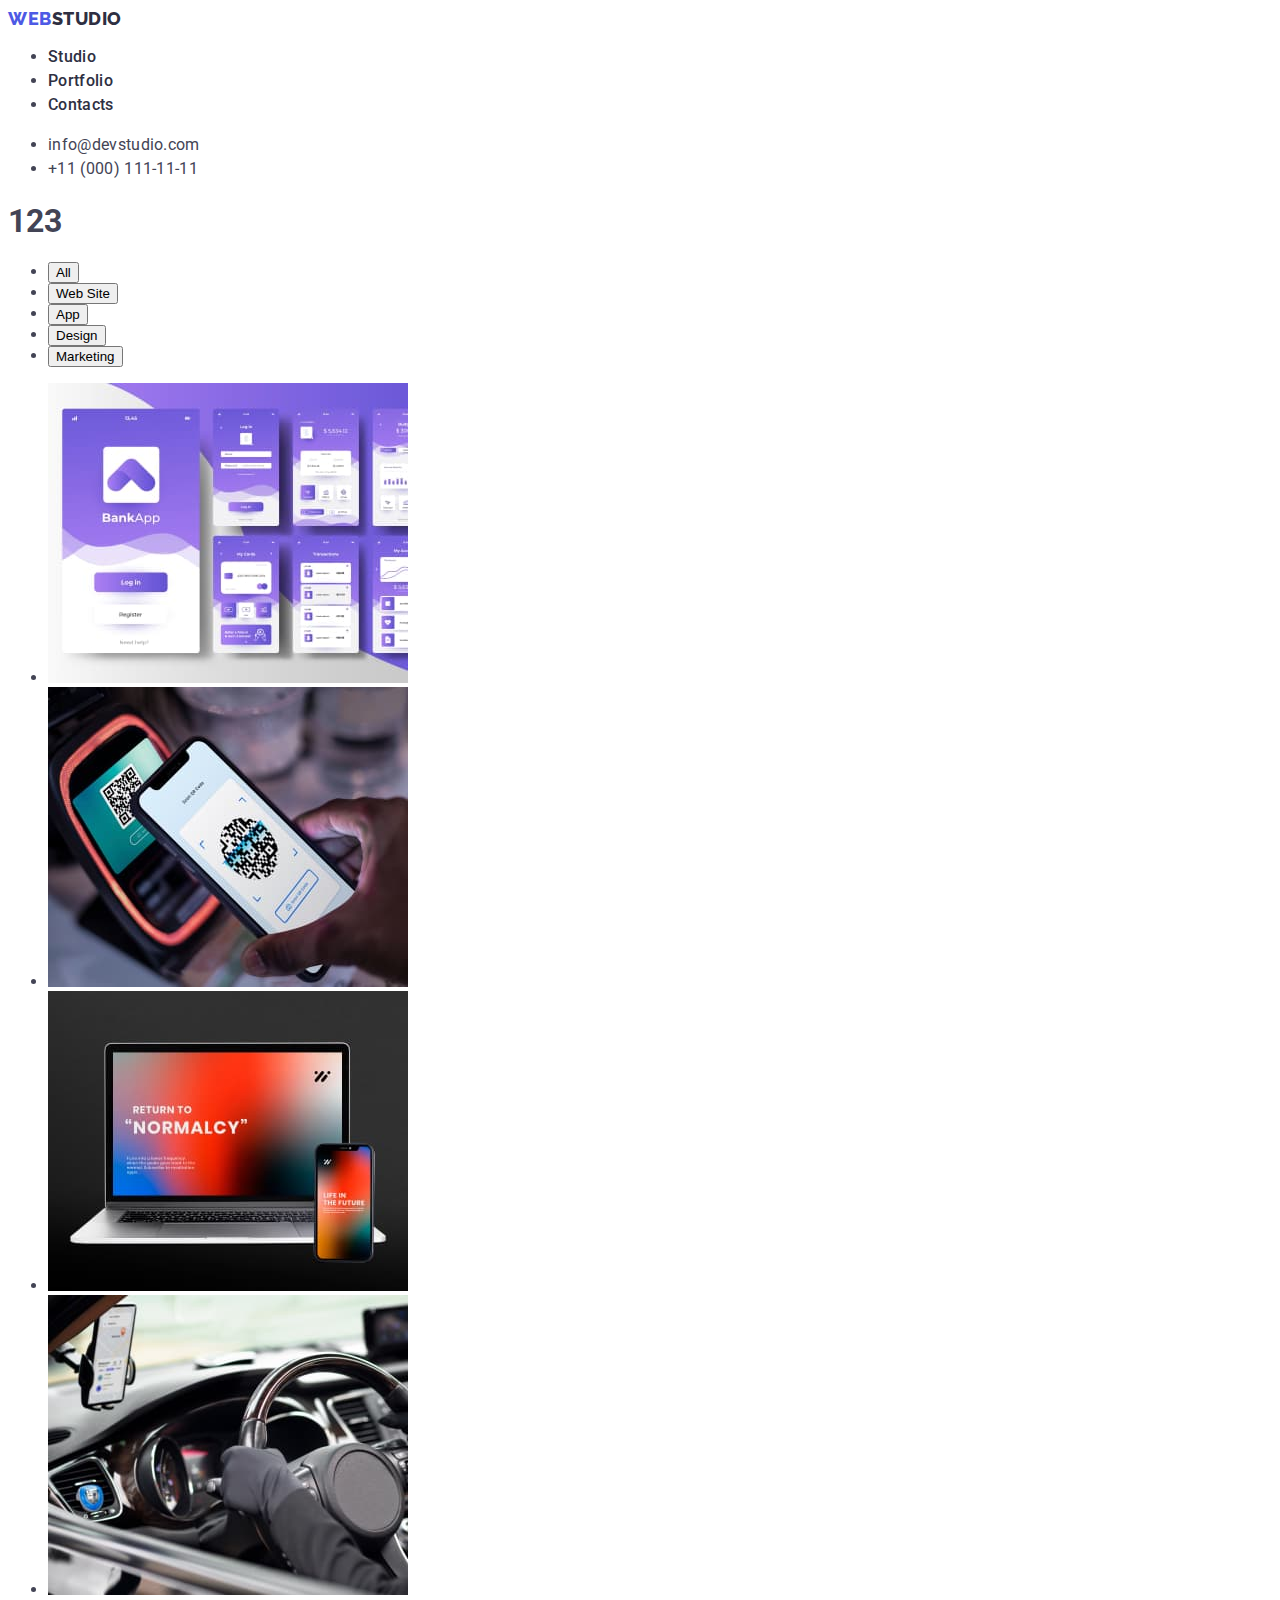
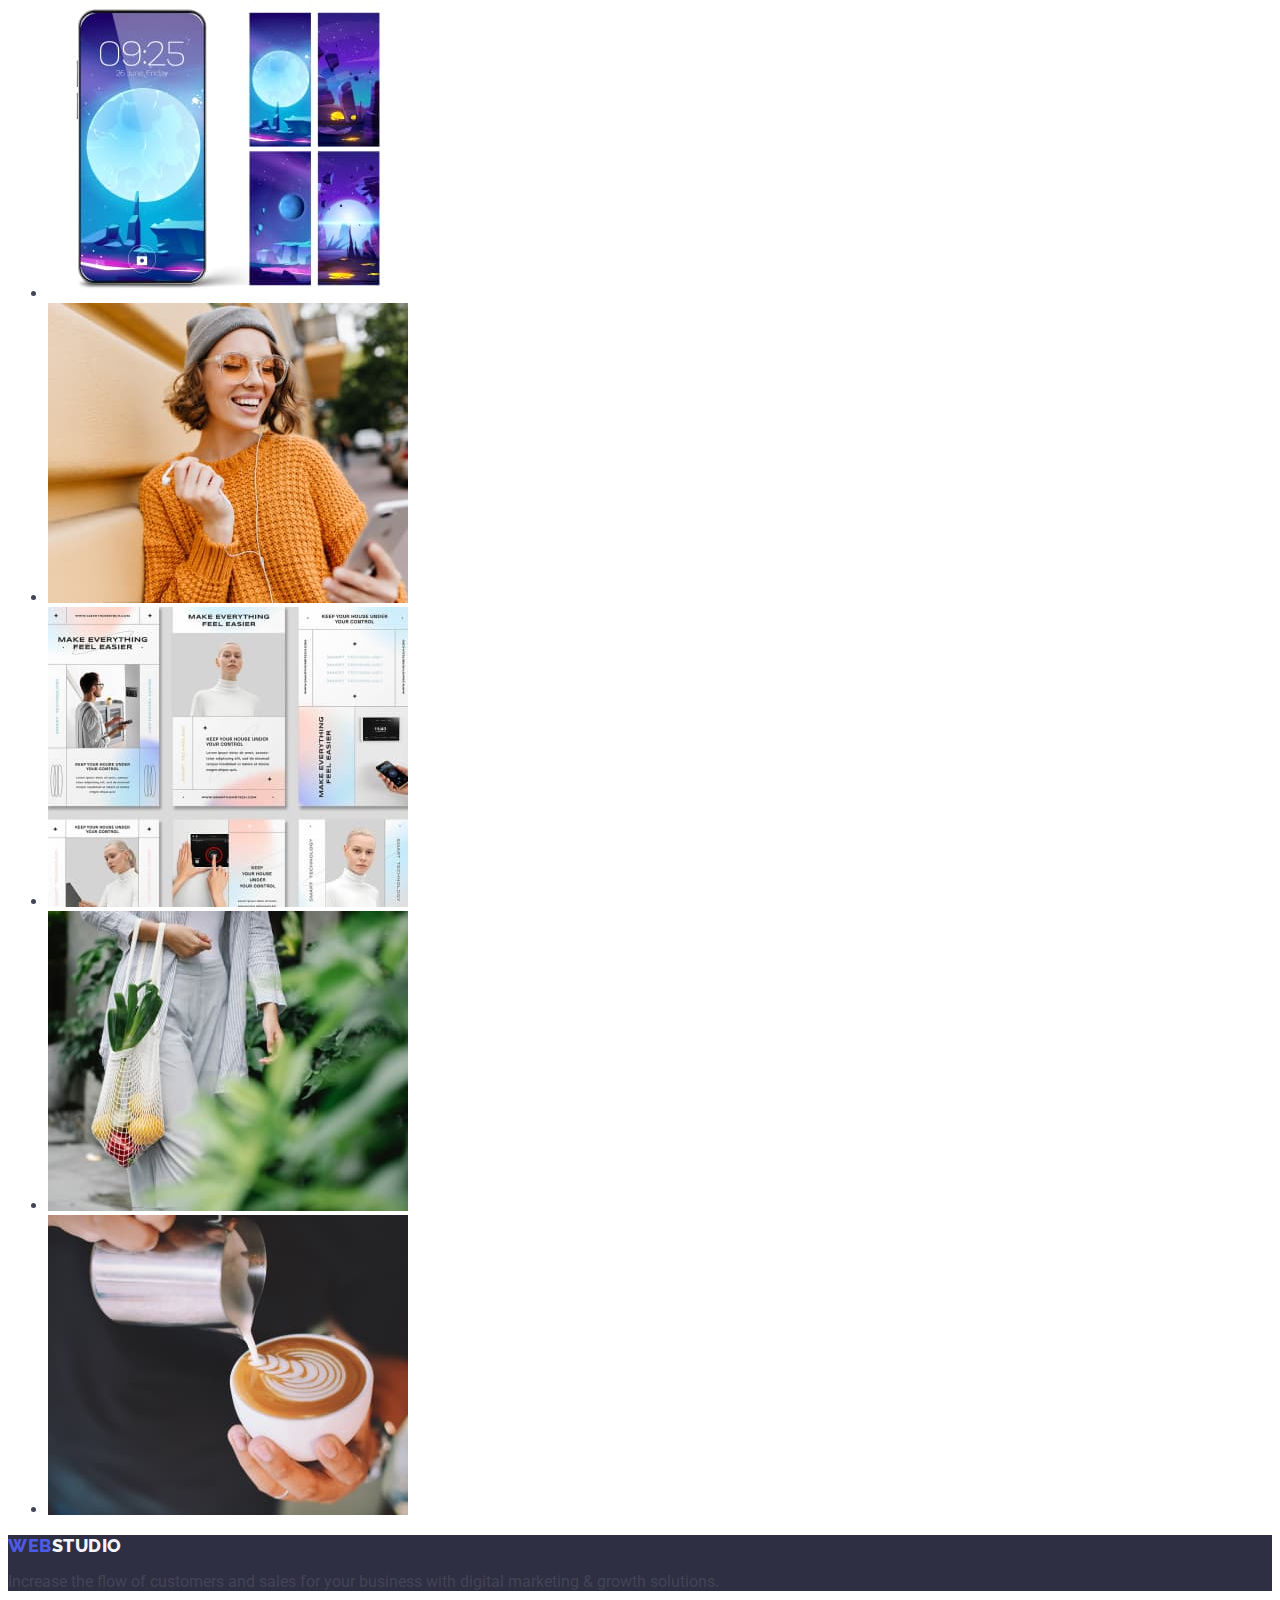
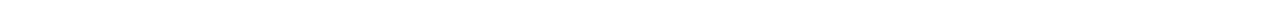
==== portfolio.html @ 41d0e6ee "123" ====
<!DOCTYPE html>
<html lang="en">
<head>
    <meta charset="UTF-8">
    <meta name="viewport" content="width=device-width, initial-scale=1.0">
    <title>Document</title>
    <link rel="stylesheet" href="./css/styles.css">
    <link rel="preconnect" href="https://fonts.googleapis.com">
    <link rel="preconnect" href="https://fonts.gstatic.com" crossorigin>
    <link href="https://fonts.googleapis.com/css2?family=Roboto:wght@700&display=swap" rel="stylesheet">
    <link rel="preconnect" href="https://fonts.googleapis.com">
    <link rel="preconnect" href="https://fonts.gstatic.com" crossorigin>
    <link href="https://fonts.googleapis.com/css2?family=Raleway:ital,wght@1,600&family=Roboto:wght@700&display=swap"
        rel="stylesheet">
</head>
<body>

    <header>   
    <nav>
            <a href="./" class="logo link">Web<span class="span">Studio</span></a>
            <ul class="list">
                <li><a href="./index.html" class="first link">Studio</a></li>
                <li><a href="./portfolio.html" class="first link">Portfolio</a></li>
                <li><a href="" class="first link">Contacts</a></li>
            </ul>
        </nav>
            <address class="address">
            <ul class="list">
            <li><a href="mailto:info@devstudio.com" class="contact link">info@devstudio.com</a></li>
            <li><a href="tel:+110001111111" class="contact link">+11 (000) 111-11-11</a></li>
            </ul>
            </address>
            </header>
   <main>
    <section class="sectio">
        <h1 class="heading">123</h1>
    <ul class="list">
        <li><button type="button" class="filter-buton">All</button></li>
        <li><button type="button" class="filter-buton">Web Site</button></li>
        <li><button type="button" class="filter-buton">App</button></li>
        <li><button type="button" class="filter-buton">Design</button></li>
        <li><button type="button" class="filter-buton">Marketing</button></li>
    </ul>

    <ul>
        <li><img src="./images/portfolio/portfolio1.jpg" alt="purple page with login to bank" width="360" height="300"></li>
        <li><img src="./images/portfolio/portfolio2.jpg" alt="payment by phone via barcode" width="360" height="300"></li>
        <li><img src="./images/portfolio/portfolio3.jpg" alt="laptop with red wallpaper" width="360" height="300"></li>
        <li><img src="./images/portfolio/portfolio4.jpg" alt="taxi car with GPS" width="360" height="300"></li>
        <li><img src="./images/portfolio/portfolio5.jpg" alt="smartphone with the moon on the wallpaper" width="360" height="300"></li>
        <li><img src="./images/portfolio/portfolio6.jpg" alt="smiling girl in orange sweater" width="360" height="300"></li>
        <li><img src="./images/portfolio/portfolio7.jpg" alt="instagram stories concept" width="360" height="300"></li>
        <li><img src="./images/portfolio/portfolio8.jpg" alt="girl dressed in white with a bag of vegetables" width="360" height="300"></li>
        <li><img src="./images/portfolio/portfolio9.jpg" alt="pouring milk into coffee" width="360" height="300"></li>
    </ul>
    </section>
</main>

     

     <footer class="footer">
    <a href="/" class="logo link">Web<span class="span-footer">Studio</span></a>
    <p>Increase the flow of customers and sales for your business with digital marketing & growth solutions.</p>

     </footer>
     </body>
</html>
---- css/styles.css ----
:root {
--color-logo:#4d5ae5;
--color-section1:#2e2f42;
--color-footer:#F4F4FD;
}
body{
  font-family:'Roboto', sans-serif;
  color: #434455;
  background-color: #FFFFFF;
}
.logo{
font-family: 'Raleway', sans-serif;
font-weight: 800;
font-size: 18px;
line-height: 1.17;
letter-spacing: 0.03em;
text-transform: uppercase;
color: var(--color-logo);
}
.list{

}
.first:hover{
  color:#404bbf;
}
.first:focus{
  color:#404bbf;
}
.first{
  font-weight: 500;
  font-size: 16px;
  line-height: 1.5;
  letter-spacing: 0.02em;
  color:#2e2f42;
}
.li-one{
  background-color: #FFFFFF;

}
.address{
  font-style: normal;
}
.heading-three{
  font-size: 36px;
  line-height: 1.11;
  text-align: center;
  letter-spacing: 0.02em;
  text-transform: capitalize;
  color:#2e2f42;

}
.span{
  color: #2e2f42;
}
.span-footer{
color:#f4f4fd;
}
.footer-paragraph{
  line-height: 1.5;
  color: var(--color-footer);
  letter-spacing: 0.02em; 
}
.link{
  text-decoration: none; 
}
.contact{
  font-size: 16px;
  line-height: 1.5;
  letter-spacing: 0.02em;
  color:#434455;
  text-decoration: none;

}
.contact:hover{
  color:#404bbf
}
.contact:focus{
  color:#404bbf;
}
.filter-button :hover
.filter-button :focus{
background-color: var(--color-example);
}
.section-first{
  background-color: var(--color-section1);
}
.section-second{
  background-color: #F4F4FD;

}
.heading-one{
  font-size: 56px;
  line-height: 1.07;
  text-align: center;
  letter-spacing: 0.02em;
  color: #FFFFFF;
}
.heading-two{
  font-weight: 500;
  font-size: 20px;
  line-height: 1.2;
  letter-spacing: 0.02em;
  color:#2e2f42;
}
.heading-four{
  font-size: 36px;
  line-height: 1.11;
  text-align: center;
  letter-spacing: 0.02em;
  text-transform: capitalize;
  color:#2e2f42;
}
.heading-fife{
  font-weight: 500;
  font-size: 20px;
  line-height: 1.2;
  letter-spacing: 0.02em;
  color:#2e2f42;
}
.paragraph-one{
  font-size: 16px;
  line-height: 1.5;
  letter-spacing: 0.02em;
}
.paragraph-two{
font-size: 16px;
line-height: 1.5;
letter-spacing: 0.02em;
}
.button{
  background-color: #4D5AE5;
  font-family: "Roboto",sans-serif;
  font-weight: 500;
  font-size: 16px;
  line-height: 1.5;
  letter-spacing: 0.04em;
  color: #FFFFFF;
  cursor: pointer;
}
.button:hover{
  background-color: #404BBF;
}
.button:focus{
  background-color: #404BBF;
}

.filter-button{
    background-color: var(--color-main);
    font-family: inherit;
    cursor: pointer;
}
.footer{
  background-color: #2e2f42;

}
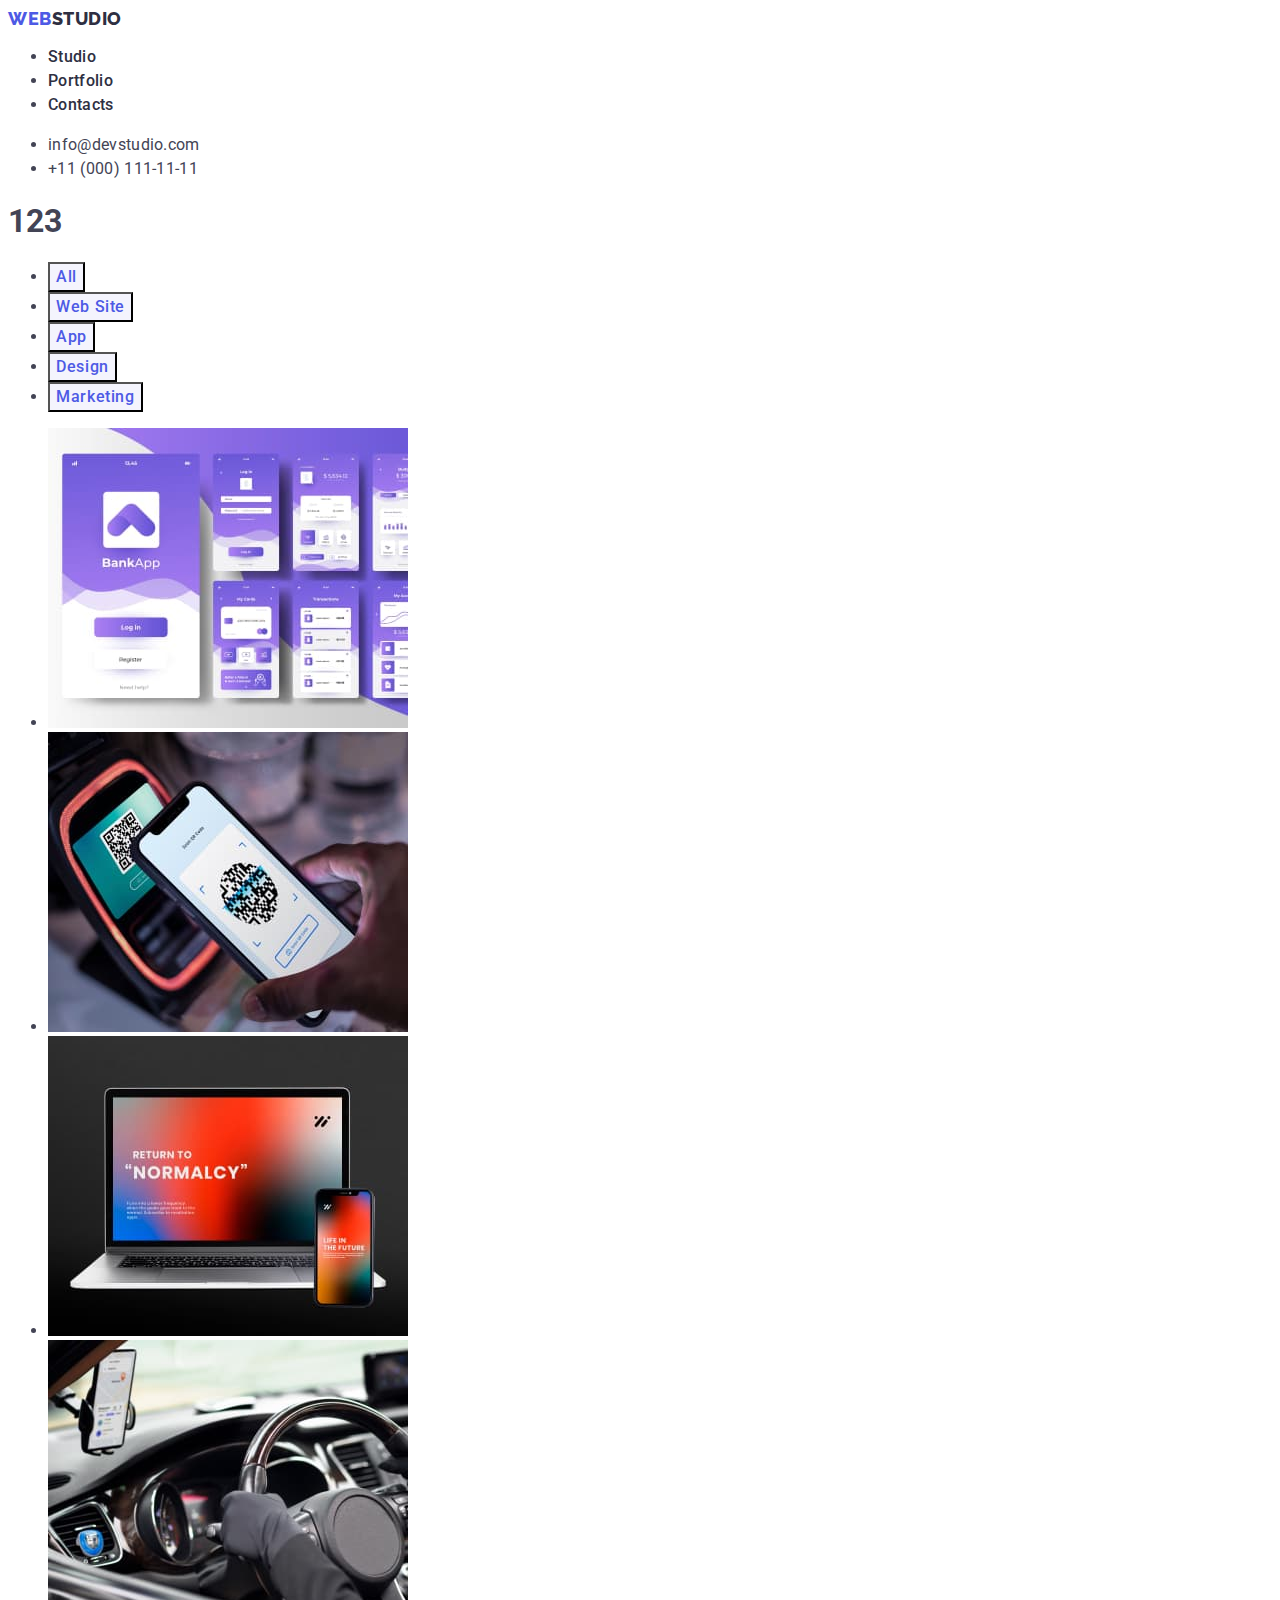
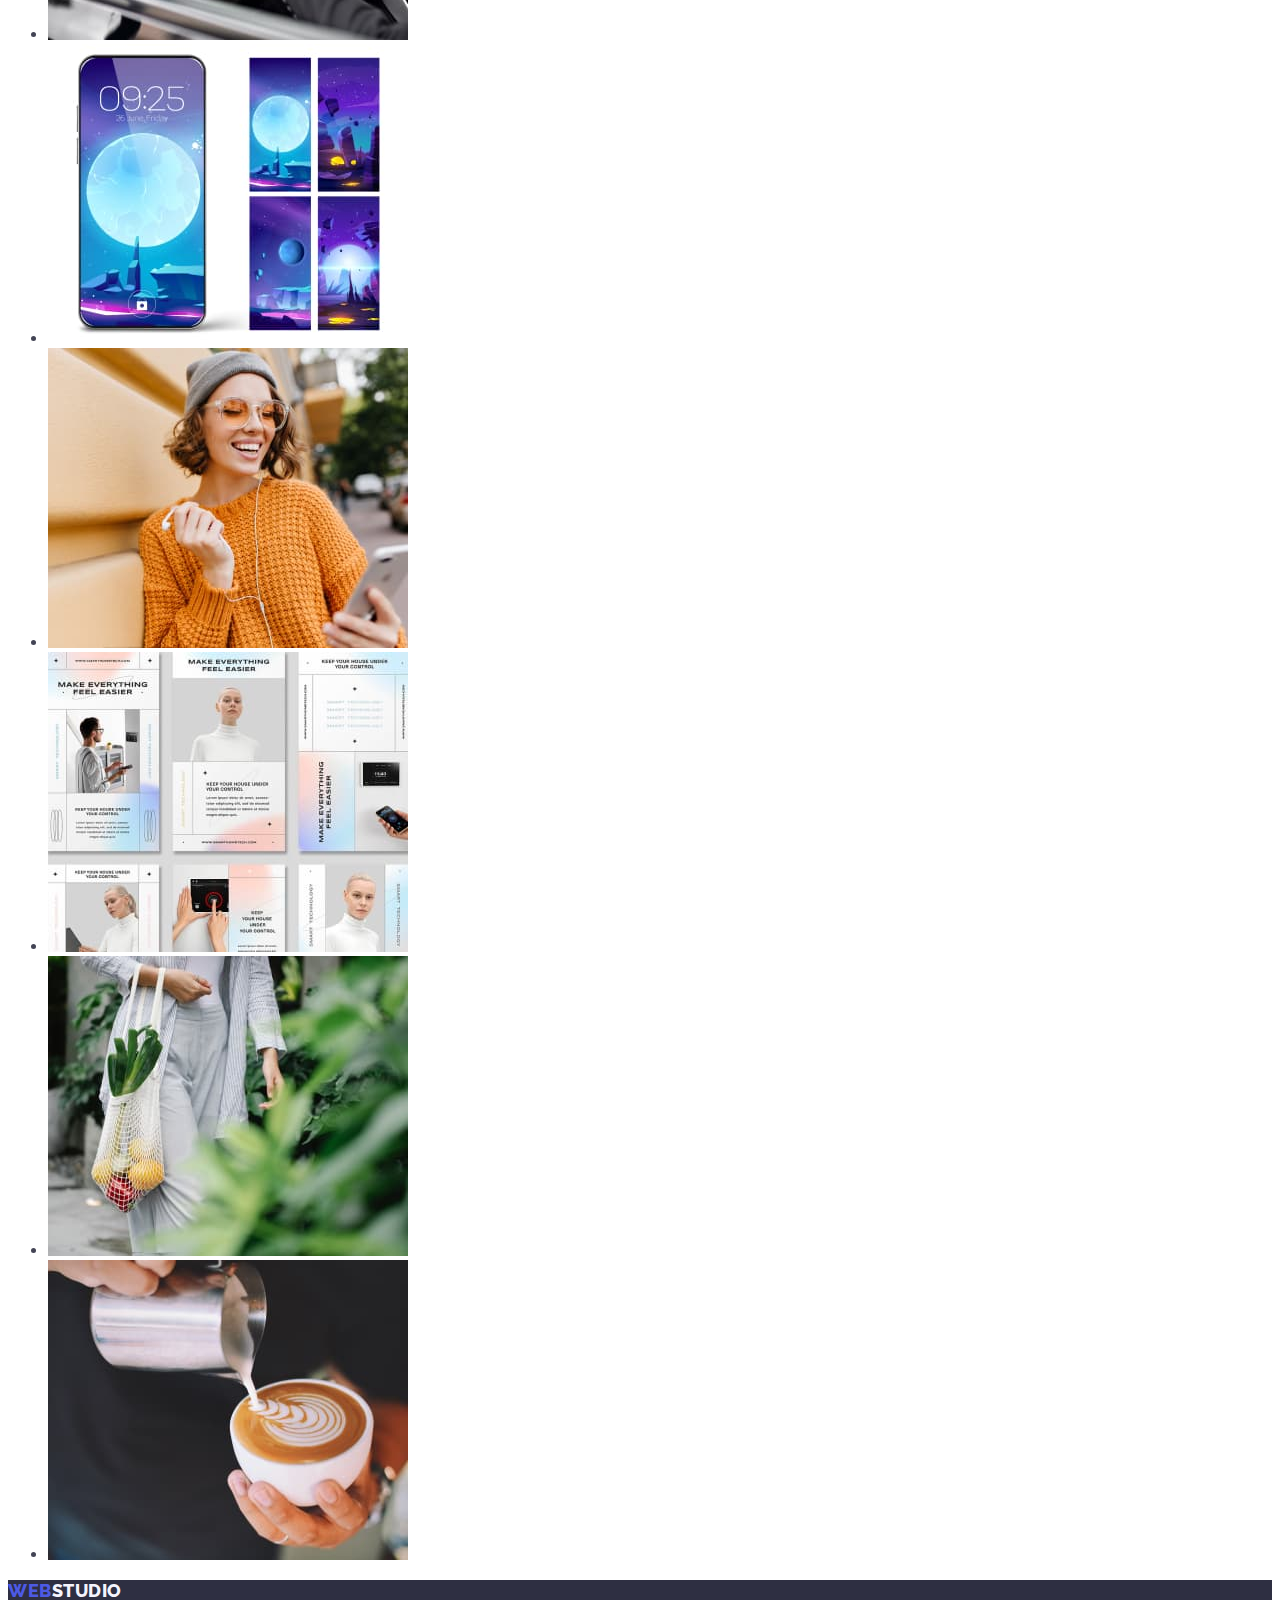
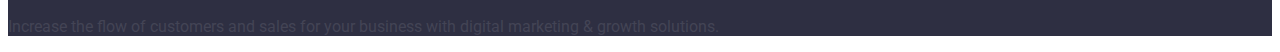
==== commit 936db01d: "button" ====
--- a/portfolio.html
+++ b/portfolio.html
@@ -35,11 +35,11 @@
     <section class="sectio">
         <h1 class="heading">123</h1>
     <ul class="list">
-        <li><button type="button" class="filter-buton">All</button></li>
-        <li><button type="button" class="filter-buton">Web Site</button></li>
-        <li><button type="button" class="filter-buton">App</button></li>
-        <li><button type="button" class="filter-buton">Design</button></li>
-        <li><button type="button" class="filter-buton">Marketing</button></li>
+        <li><button type="button" class="filter-button">All</button></li>
+        <li><button type="button" class="filter-button">Web Site</button></li>
+        <li><button type="button" class="filter-button">App</button></li>
+        <li><button type="button" class="filter-button">Design</button></li>
+        <li><button type="button" class="filter-button">Marketing</button></li>
     </ul>
 
     <ul>
--- a/css/styles.css
+++ b/css/styles.css
@@ -145,11 +145,24 @@
 }
 
 .filter-button{
-    background-color: var(--color-main);
-    font-family: inherit;
-    cursor: pointer;
+font-family: 'Roboto',sans-serif;
+font-weight: 500;
+font-size:16px;
+line-height: 1.5;
+letter-spacing: 0.04em;
+color: var(--color-logo);
+background-color: var(--color-footer);
+cursor: pointer;
 }
+.filter-button:hover{
+  color:#FFFFFF;
+  background-color: #404BBF;
+}
+.filter-button:focus{
+  color:#FFFFFF;
+  background-color: #404BBF;
+}
+
 .footer{
   background-color: #2e2f42;
-
 }
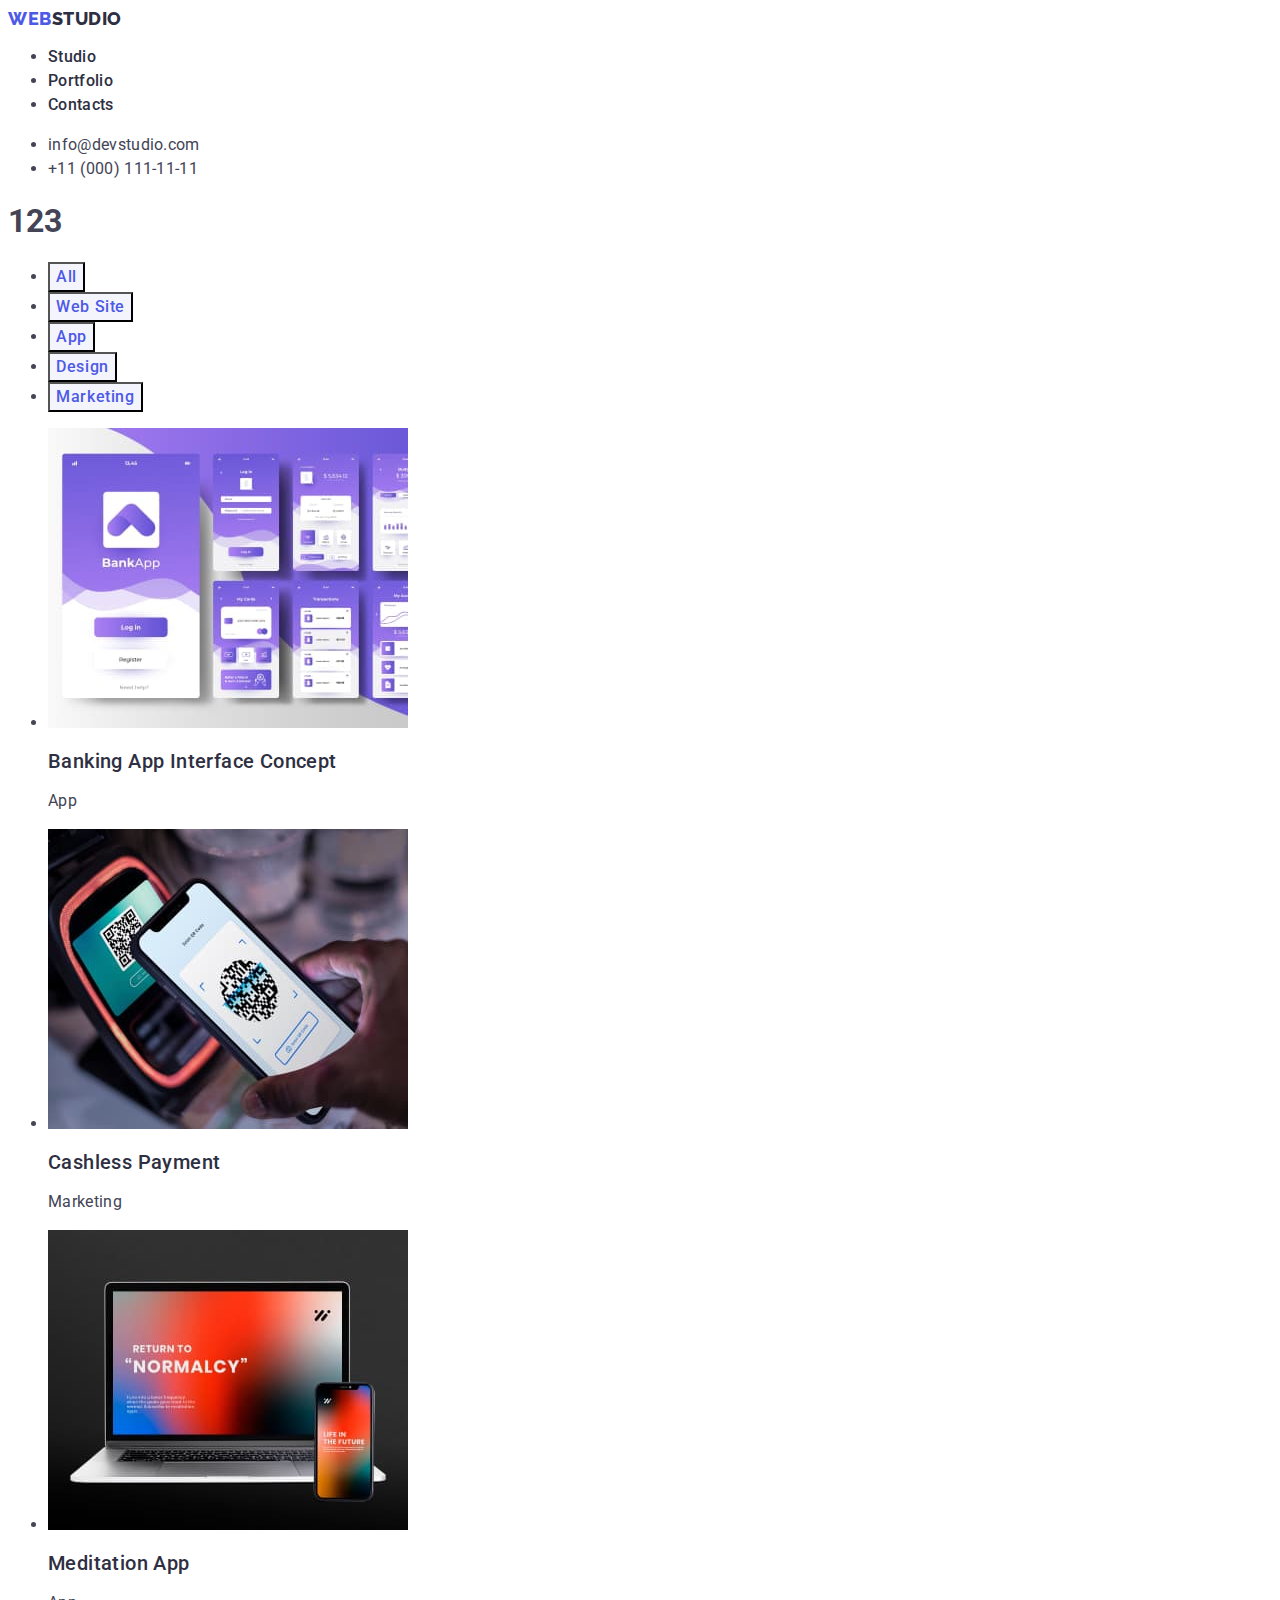
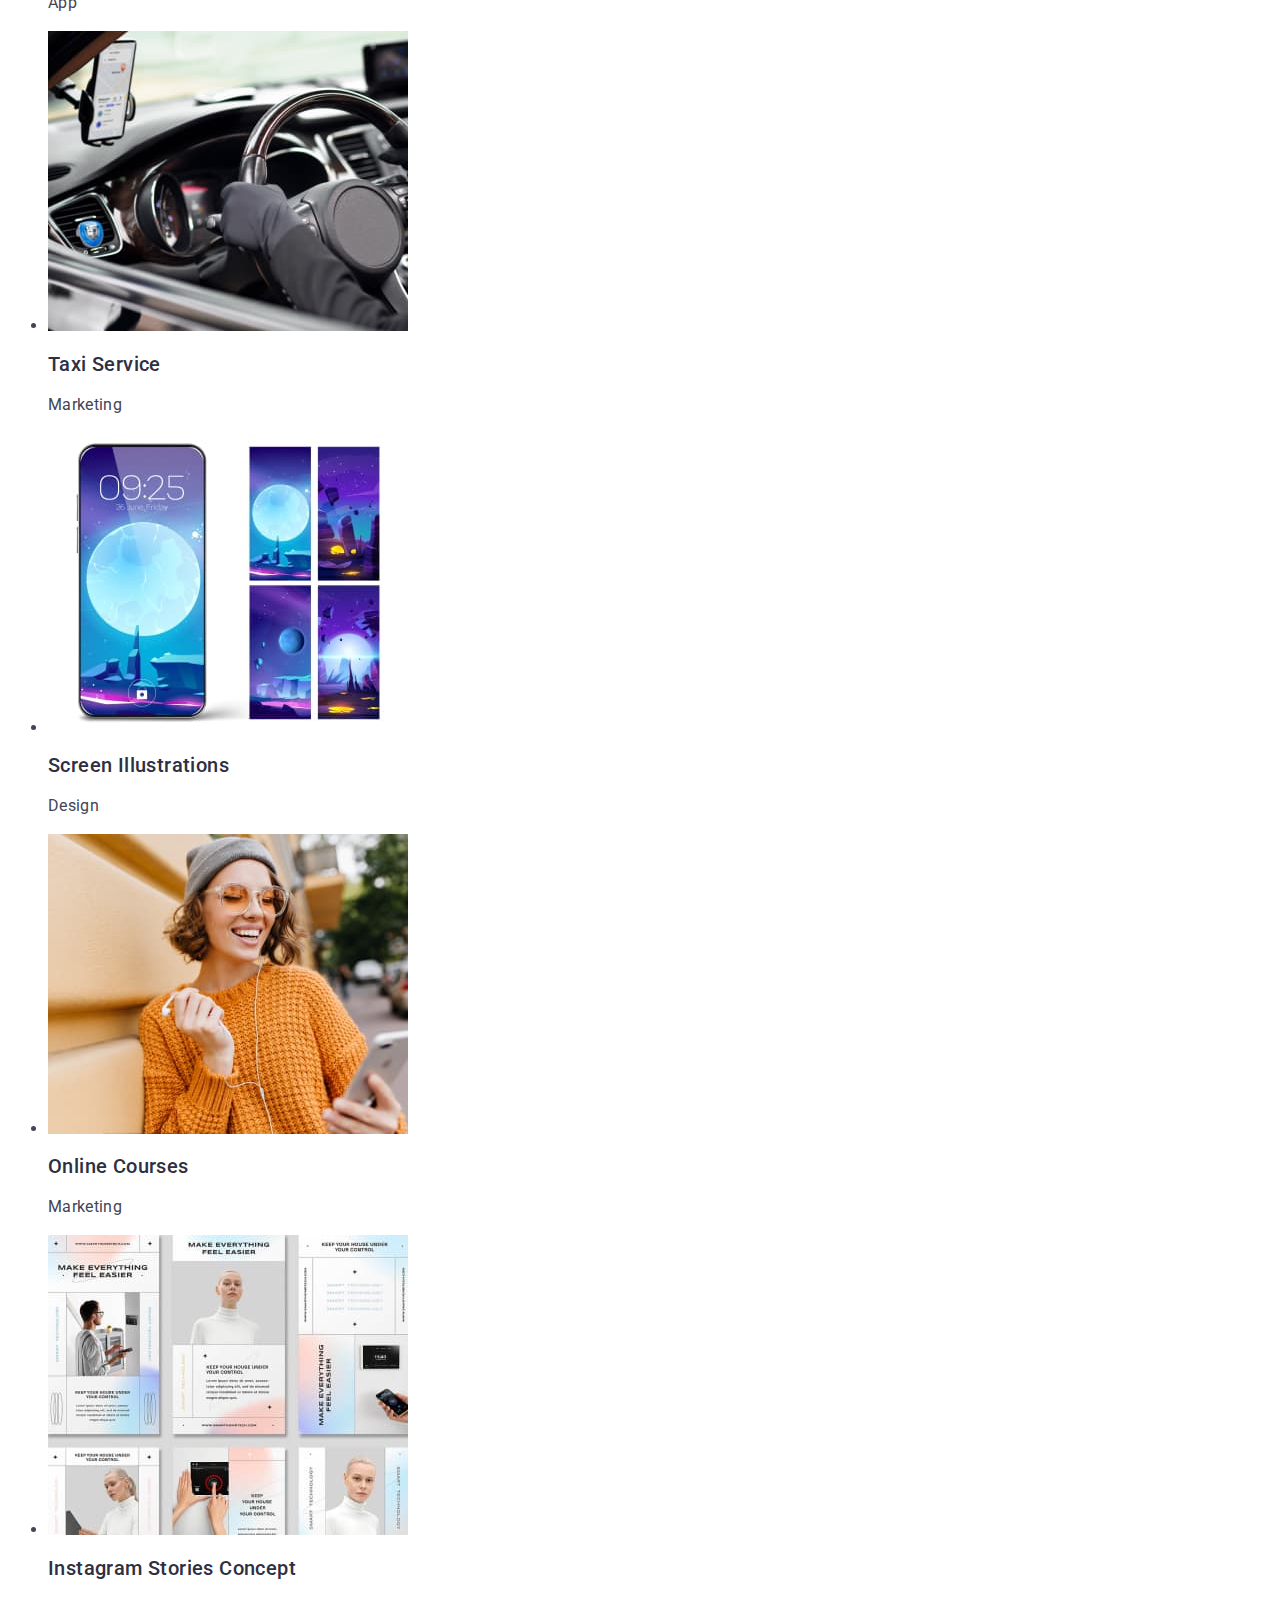
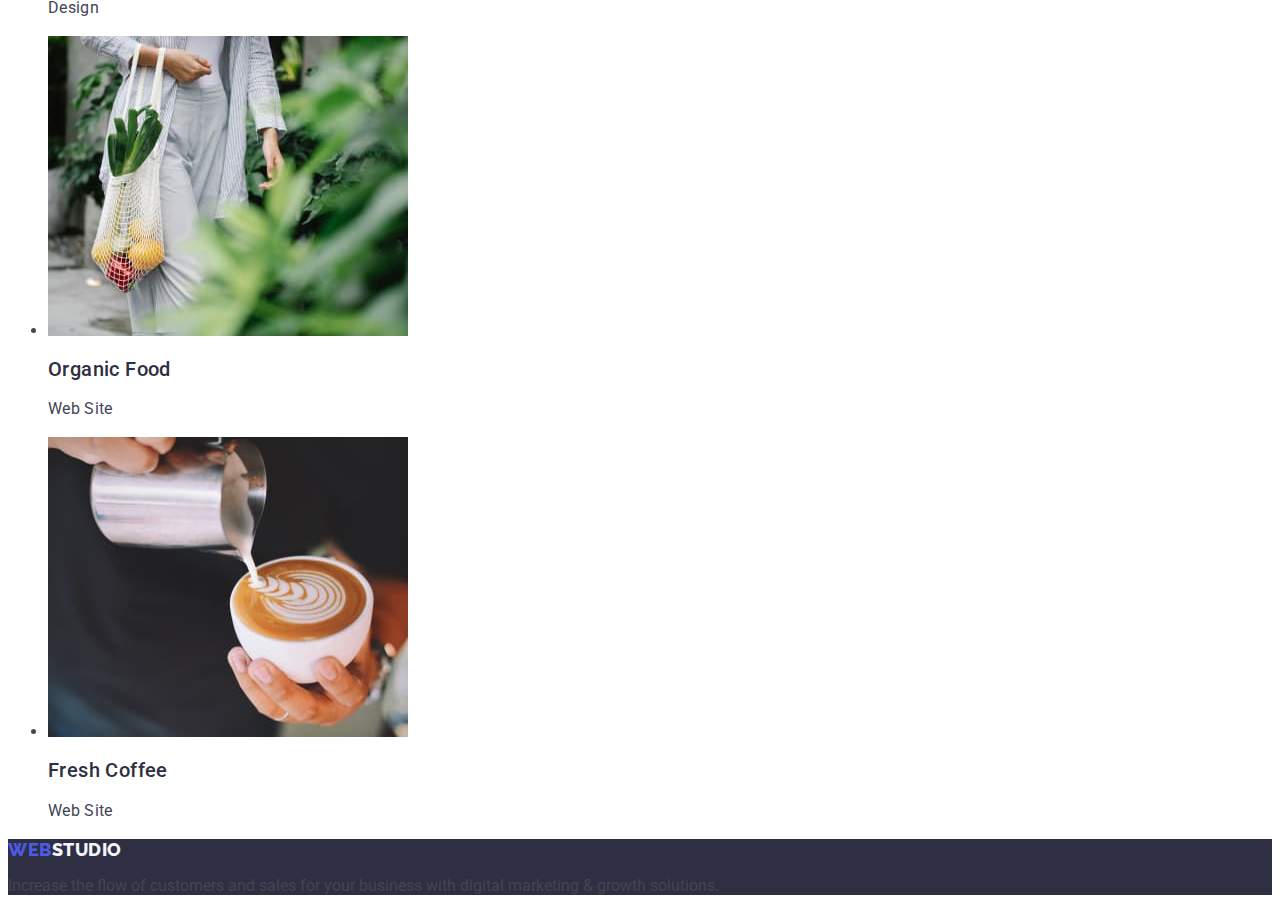
==== commit 475efbbd: "main portfolio" ====
--- a/portfolio.html
+++ b/portfolio.html
@@ -42,16 +42,16 @@
         <li><button type="button" class="filter-button">Marketing</button></li>
     </ul>
 
-    <ul>
-        <li><img src="./images/portfolio/portfolio1.jpg" alt="purple page with login to bank" width="360" height="300"></li>
-        <li><img src="./images/portfolio/portfolio2.jpg" alt="payment by phone via barcode" width="360" height="300"></li>
-        <li><img src="./images/portfolio/portfolio3.jpg" alt="laptop with red wallpaper" width="360" height="300"></li>
-        <li><img src="./images/portfolio/portfolio4.jpg" alt="taxi car with GPS" width="360" height="300"></li>
-        <li><img src="./images/portfolio/portfolio5.jpg" alt="smartphone with the moon on the wallpaper" width="360" height="300"></li>
-        <li><img src="./images/portfolio/portfolio6.jpg" alt="smiling girl in orange sweater" width="360" height="300"></li>
-        <li><img src="./images/portfolio/portfolio7.jpg" alt="instagram stories concept" width="360" height="300"></li>
-        <li><img src="./images/portfolio/portfolio8.jpg" alt="girl dressed in white with a bag of vegetables" width="360" height="300"></li>
-        <li><img src="./images/portfolio/portfolio9.jpg" alt="pouring milk into coffee" width="360" height="300"></li>
+    <ul class="list">
+        <li><a href="" class="link"><img src="./images/portfolio/portfolio1.jpg" alt="purple page with login to bank" width="360" height="300"><h2 class="heading-portfolio">Banking App Interface Concept</h2><p class="paragraph-portfolio">App</p></a></li>
+        <li><a href="" class="link"><img src="./images/portfolio/portfolio2.jpg" alt="payment by phone via barcode" width="360" height="300"><h2 class="heading-portfolio">Cashless Payment</h2><p class="paragraph-portfolio">Marketing</p></a></li>
+        <li><a href="" class="link"><img src="./images/portfolio/portfolio3.jpg" alt="laptop with red wallpaper" width="360" height="300"><h2 class="heading-portfolio">Meditation App</h2><p class="paragraph-portfolio">App</p></a></li>
+        <li><a href="" class="link"><img src="./images/portfolio/portfolio4.jpg" alt="taxi car with GPS" width="360" height="300"><h2 class="heading-portfolio">Taxi Service</h2><p class="paragraph-portfolio">Marketing</p></a></li>
+        <li><a href="" class="link"><img src="./images/portfolio/portfolio5.jpg" alt="smartphone with the moon on the wallpaper" width="360" height="300"><h2 class="heading-portfolio">Screen Illustrations</h2><p class="paragraph-portfolio">Design</p></a></li>
+        <li><a href="" class="link"><img src="./images/portfolio/portfolio6.jpg" alt="smiling girl in orange sweater" width="360" height="300"><h2 class="heading-portfolio">Online Courses</h2><p class="paragraph-portfolio">Marketing</p></a></li>
+        <li><a href="" class="link"><img src="./images/portfolio/portfolio7.jpg" alt="instagram stories concept" width="360" height="300"><h2 class="heading-portfolio">Instagram Stories Concept</h2><p class="paragraph-portfolio">Design</p></a></li>
+        <li><a href="" class="link"><img src="./images/portfolio/portfolio8.jpg" alt="girl dressed in white with a bag of vegetables" width="360" height="300"><h2 class="heading-portfolio">Organic Food</h2><p class="paragraph-portfolio">Web Site</p></a></li>
+        <li><a href="" class="link"><img src="./images/portfolio/portfolio9.jpg" alt="pouring milk into coffee" width="360" height="300"><h2 class="heading-portfolio">Fresh Coffee</h2><p class="paragraph-portfolio">Web Site</p></a></li>
     </ul>
     </section>
 </main>
--- a/css/styles.css
+++ b/css/styles.css
@@ -2,6 +2,7 @@
 --color-logo:#4d5ae5;
 --color-section1:#2e2f42;
 --color-footer:#F4F4FD;
+--color-paragraph:#434455;
 }
 body{
   font-family:'Roboto', sans-serif;
@@ -117,6 +118,14 @@
   letter-spacing: 0.02em;
   color:#2e2f42;
 }
+.heading-portfolio{
+  font-weight: 500;
+  font-size: 20px;
+  line-height: 1.2;
+  letter-spacing: 0.02em;
+  color: var(--color-section1);
+
+}
 .paragraph-one{
   font-size: 16px;
   line-height: 1.5;
@@ -126,6 +135,12 @@
 font-size: 16px;
 line-height: 1.5;
 letter-spacing: 0.02em;
+}
+.paragraph-portfolio{
+  font-size: 16px;
+  line-height: 1.5;
+  letter-spacing: 0.02em;
+  color: var(--color-paragraph)
 }
 .button{
   background-color: #4D5AE5;
